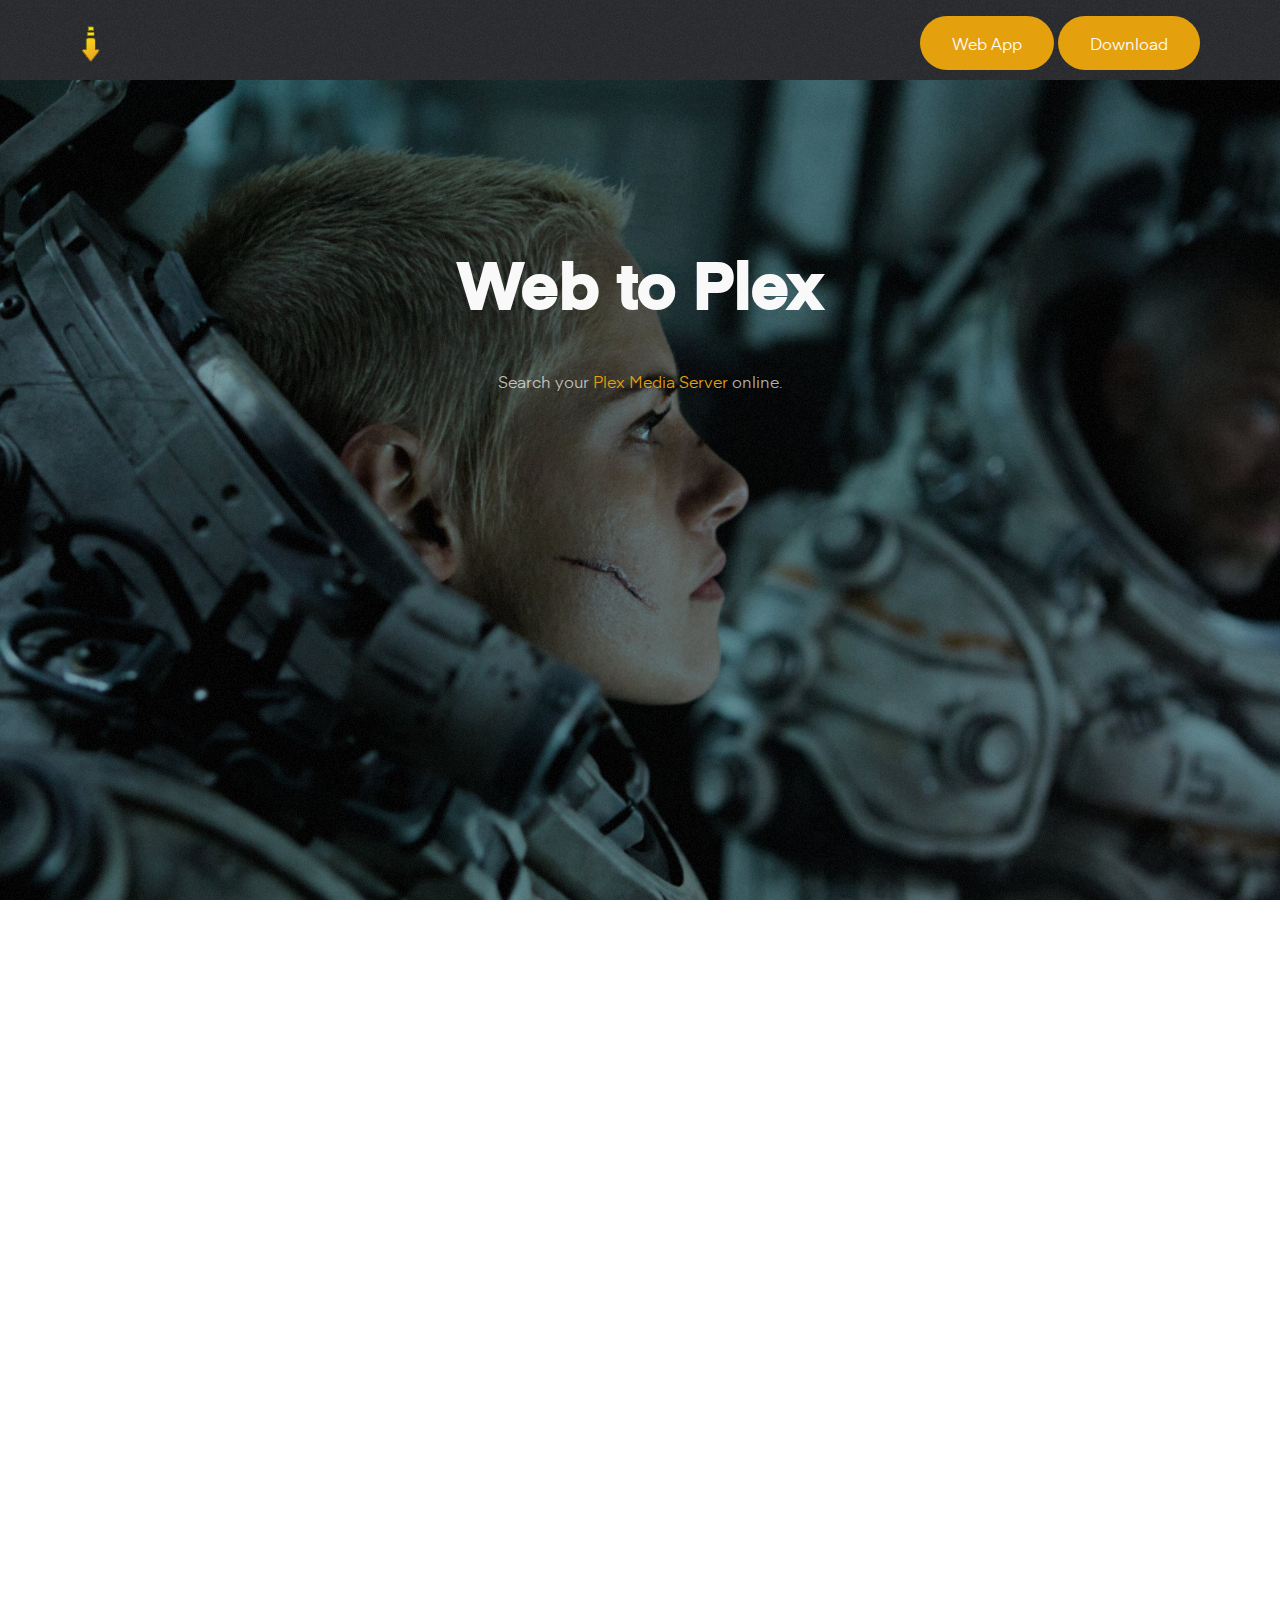
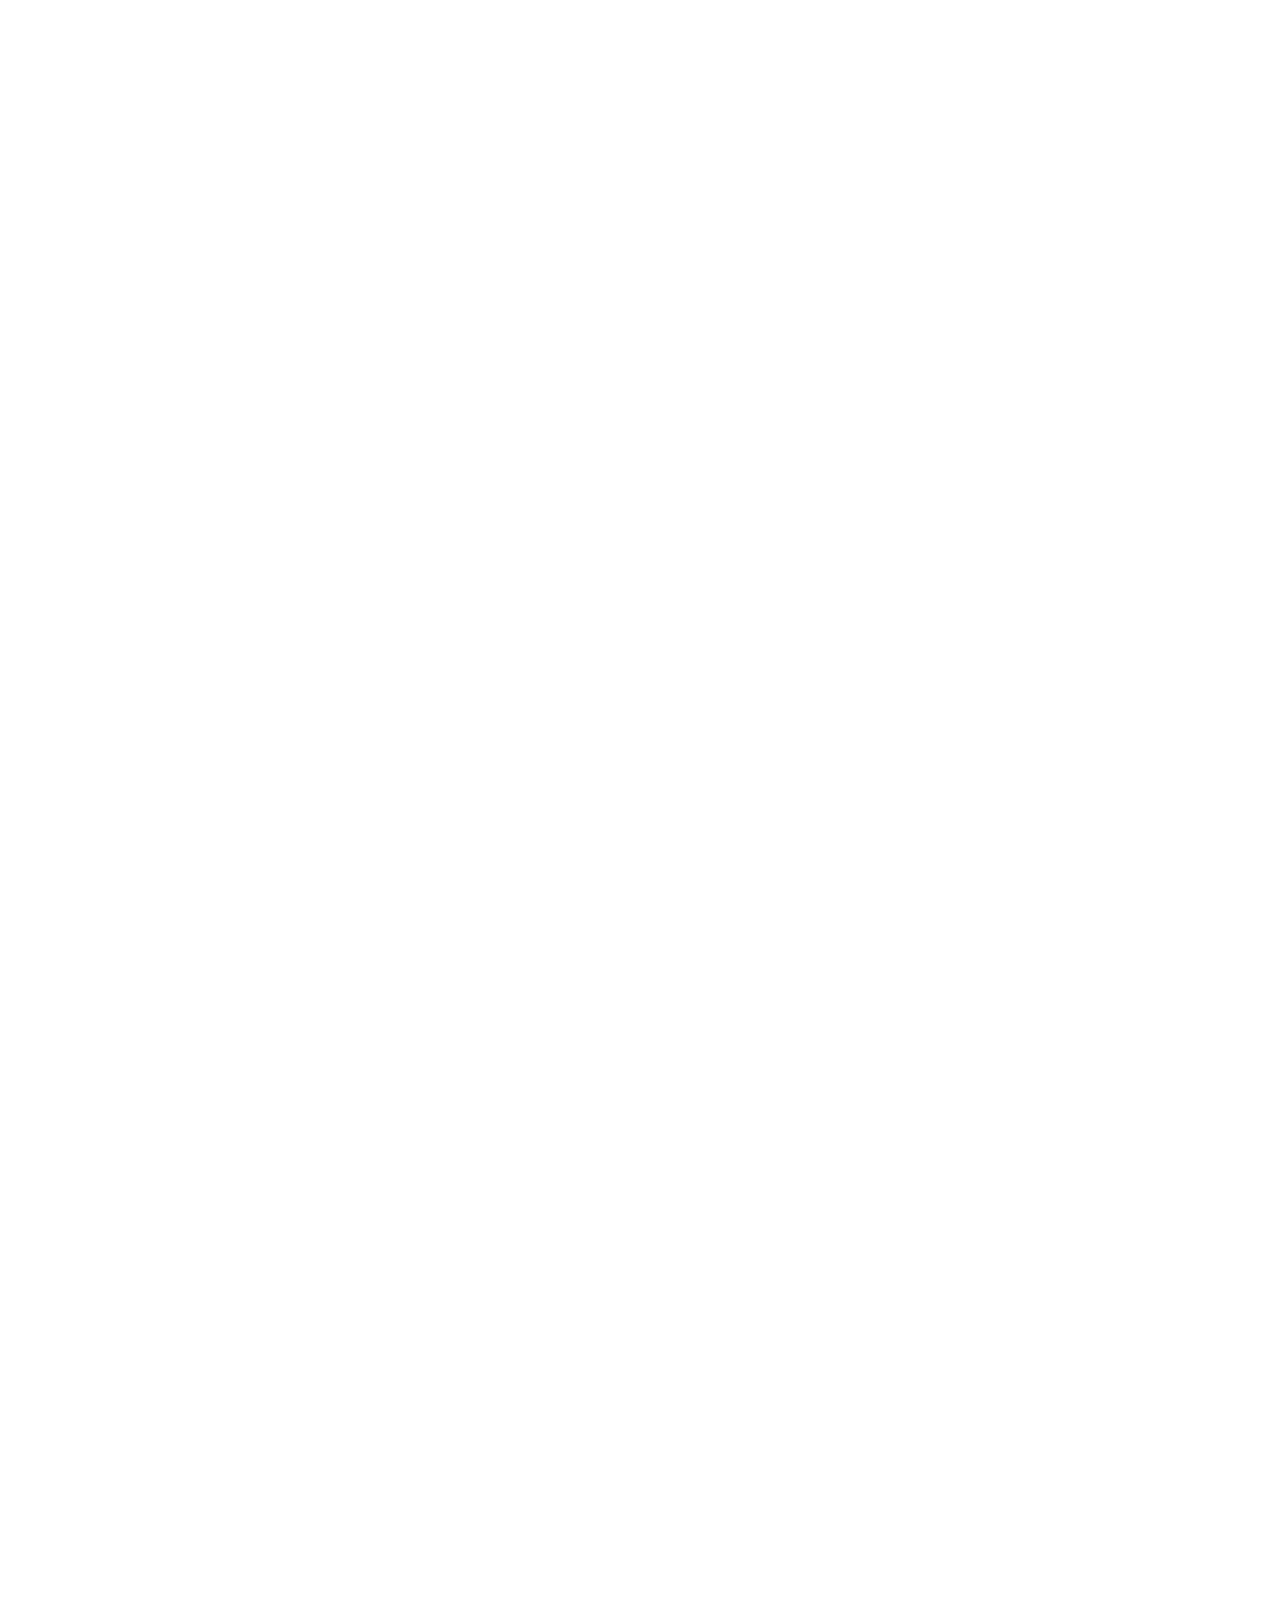
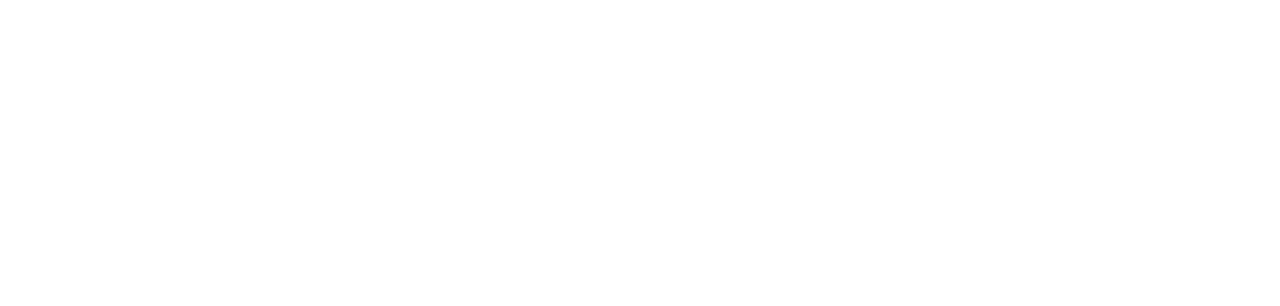
==== index.html @ c53dbc67 "Update version" ====
<!DOCTYPE html>
<html>
<head>
    <base href="" />
    <title>Web to Plex</title>

    <meta charset="utf-8"/>
    <meta name="theme-color" content="#F34245"/>
    <meta name="viewport" content="width=device-width, initial-scale=1"/>
    <meta name="description" content="A website for the Web to Plex extension."/>
    <meta name="google-site-verification" content="2JY8AbAUdzatAGnxoFDxk7_0ZacDJY7AodDSokvZ4Oo" />

    <link rel="shortcut icon" href="icon/48.png"/>
    <link rel="stylesheet" type="text/css" href="index.css"/>
</head>
<body>
    <div id="main-container">
        <!-- Header -->
        <iframe head src="header.html">
            <!-- Backup header -->
            <header>
                <left>
                    <a href="/"><img id="icon" src="image/logo.png" height="40px"/></a>
                </left>
                <right>
                    <a class="button" href="web/">Web App</a>
                    <a class="button" href="#install">Download</a>
                </right>
            </header>
        </iframe>

        <!-- First section, welcoming message(s) -->
        <section id="welcome">
            <h1>Web to Plex</h1>

            <span grey>Search your <a href="https://www.plex.tv/downloads/" orange>Plex Media Server</a> online.</span>
        </section>

        <!-- Getting started -->
        <section id="getting-started" black -light-grey>
            <h3>Getting started</h3>
            <table>
                <tr>
                    <!-- Badges -->
                    <td><img badge src="image/get-plex.png"/></td>
                    <td><img badge src="image/get-web-to-plex.png"/></td>
                    <td><img badge src="image/enjoy.png"/></td>
                </tr>
                <tr>
                    <!-- Captions  -->
                    <td>1. Get <a href="https://www.plex.tv/downloads/" orange>Plex</a> for your device.</td>
                    <td>2. Install <a href="#install" orange>Web to Plex</a>.</td>
                    <td>3. Enjoy your new browsing experience.</td>
                </tr>
            </table>
        </section>

        <!-- Why Web to Plex? -->
        <section id="why-web-to-plex" black>
            <h3>Why Web to Plex?</h3>
            <p>
                Web to Plex searches your Plex Media Server(s) for matching media on sites lime <a href="https://imdb.com/" orange>IMDb</a>,
                letting you immediately open the Movie or TV Show on Plex (if available). If the item isn't found on Plex, you'll be given the option to download or send the item to a supported manager.
            </p>

            <img inline src="image/example-on-device.png"/>
        </section>

        <!-- Installation links -->
        <section id="install" black -light-grey>
            <h3>Install Web to Plex</h3>
            <a class="install button" href="https://chrome.google.com/webstore/detail/web-to-plex/cbpdknicmfolbdpakjihphblioajkcfl" white -black ::dark-grey>
                <img width=32px src="icon/chrome.png"/>
                <div content>
                    <label for="chrome-version" orange>Chrome</label>
                    <div id="chrome-version">Version 4.1.1.11</div>
                </div>
            </a>
            <a class="install button" href="https://addons.mozilla.org/en-US/firefox/addon/web-2-plex/" white -black ::dark-grey>
                <img width=32px src="icon/firefox.png"/>
                <div content>
                    <label for="firefox-version" orange>Firefox</label>
                    <div id="firefox-version">Version 4.1.1.11</div>
                </div>
            </a>
            <a class="install button" href="https://microsoftedge.microsoft.com/addons/detail/njkjmenckbpknhnepepbiikcjeboooon" white -black ::dark-grey>
                <img width=32px src="icon/edge.png"/>
                <div content>
                    <label for="edge-version" orange>Edge</label>
                    <div id="edge-version">Version 4.1.1.11</div>
                </div>
            </a>
            <a class="install button" href="https://addons.opera.com/extensions/details/web-to-plex/" white -black ::dark-grey>
                <img width=32px src="icon/opera.png"/>
                <div content>
                    <label for="opera-version" orange>Opera</label>
                    <div id="opera-version">Version 4.1.1.11</div>
                </div>
            </a><br>
            <p>
                By downloading this software, you accept the <a href="terms" orange>Terms of Service</a> and conditions.
            </p>
        </section>

        <!-- External links -->
        <section id="external" white -orange>
            <table>
                <tr>
                    <!-- Title -->
                    <td h3>GitHub</td>
                    <td h3>Chrome WebStore</td>
                    <td h3>Firefox Addons</td>
                    <td h3>Microsoft Addons</td>
                    <td h3>Opera Addons</td>
                </tr>
                <tr>
                    <!-- Sub-Title -->
                    <td h4><a href="https://github.com/SpaceK33z/web-to-plex/issues/" target="_blank" :black>Open issues</a></td>
                    <td h4>Reviews</td>
                    <td h4>Reviews</td>
                    <td h4>Reviews</td>
                    <td h4>Reviews</td>
                </tr>
                <tr>
                    <!-- Content -->
                    <td h2 id="github-open">N/A</td>
                    <td h2>N/A</td>
                    <td h2>N/A</td>
                    <td h2>N/A</td>
                    <td h2>N/A</td>
                </tr>
                <tr>
                    <!-- Ratings -->
                    <td></td>
                    <td rating="5.0"></td>
                    <td rating="5.0"></td>
                    <td rating="5.0"></td>
                    <td rating="5.0"></td>
                </tr>
                <tr>
                    <!-- Ratings -->
                    <td id="github-total"></td>
                    <td>0 reviews</td>
                    <td>0 reviews</td>
                    <td>0 reviews</td>
                    <td>0 reviews</td>
                </tr>
            </table>
        </section>

        <!-- Footer -->
        <iframe foot src="footer.html">
            <!-- Backup footer -->
            <table>
                <tr>
                    <!-- Titles -->
                    <td h4 white><a href="#">Downloads</a></td>
                    <td h4 white><a href="#">Support</a></td>
                    <td h4 white><a href="#">Contact</a></td>
                    <td h4 white><a href="#">Information</a></td>
                </tr>
                <tr>
                    <!-- Sub-Titles -->
                    <td><a href="https://www.plex.tv/media-server-downloads/">Plex Media Server</a></td>
                    <td><a href="https://github.com/SpaceK33z/web-to-plex/">GitHub</a></td>
                    <td><a href="mailto:web.to.plex@gmail.com">e-mail</a></td>
                    <td><a href="faq">FAQs</a></td>
                </tr>
                <tr>
                    <!-- Sub-Titles -->
                    <td><a href="https://github.com/SpaceK33z/web-to-plex/">Source Code</a></td>
                    <td><a href="https://github.com/SpaceK33z/web-to-plex/wiki/">Wiki</a></td>
                    <td><a href="https://github.com/webtoplex/">@webtoplex</a></td>
                    <td><a href="privacy">Privacy Policy</a></td>
                </tr>
                <tr>
                    <!-- Sub-Titles -->
                    <td></td>
                    <td></td>
                    <td></td>
                    <td><a href="terms">Terms of Service</a></td>
                </tr>
            </table>
        </iframe>
    </div>

    <!-- Run after completion -->
    <script type="text/javascript" src="index.js"></script>
</body>
</html>
---- index.css ----
@charset "UTF-8";

@font-face {
    font-family: "Plex";
    src: url(font/Plex.woff2) format('woff2'),
        url(font/Plex.woff2) format('woff');
    font-weight: 400;
    font-style: normal;
}

@font-face {
    font-family: "Plex-bold";
    src: url(font/Plex.bold.woff2) format('woff2'),
        url(font/Plex.bold.woff) format('woff');
    font-weight: 400;
    font-style: normal;
}

@import url(css/reset.css);
@import url(css/animate.css);

:root {
    --black:      #282a2dff;
    --dark-grey:  #666666ff;
    --light-grey: #f9f9f9ff;
    --grey:       #ffffffb3;
    --orange:     #e5a00dff;
    --white:      #ffffffff;
}

html, body {
    margin: 0;
    padding: 0;

    overflow-x: hidden;
    height: 100vh;
    width: 100vw;
}

body {
    color: var(--light-grey);
    font-family: "Plex";
    text-align: center;
}

body[footer], body[header] {
    overflow: hidden;
}

[black] {
    color: var(--black) !important;
}

[dark-grey] {
    color: var(--dark-grey) !important;
}

[light-grey] {
    color: var(--light-grey) !important;
}

[grey] {
    color: var(--grey) !important;
}

[orange] {
    color: var(--orange) !important;
}

[white] {
    color: var(--white) !important;
}

[black\:] [href] {
    color: var(--black) !important;
}

[dark-grey\:] [href] {
    color: var(--dark-grey) !important;
}

[light-grey\:] [href] {
    color: var(--light-grey) !important;
}

[grey\:] [href] {
    color: var(--grey) !important;
}

[orange\:] [href] {
    color: var(--orange) !important;
}

[white\:] [href] {
    color: var(--white) !important;
}

[\:black]:hover {
    color: var(--black) !important;
}

[\:dark-grey]:hover {
    color: var(--dark-grey) !important;
}

[\:light-grey]:hover {
    color: var(--light-grey) !important;
}

[\:grey]:hover {
    color: var(--grey) !important;
}

[\:orange]:hover {
    color: var(--orange) !important;
}

[\:white]:hover {
    color: var(--white) !important;
}

[-black] {
    background-color: var(--black) !important;
}

[-dark-grey] {
    background-color: var(--dark-grey) !important;
}

[-light-grey] {
    background-color: var(--light-grey) !important;
}

[-grey] {
    background-color: var(--grey) !important;
}

[-orange] {
    background-color: var(--orange) !important;
}

[-white] {
    background-color: var(--white) !important;
}

[\:\:black]:hover {
    background-color: var(--black) !important;
}

[\:\:dark-grey]:hover {
    background-color: var(--dark-grey) !important;
}

[\:\:light-grey]:hover {
    background-color: var(--light-grey) !important;
}

[\:\:grey]:hover {
    background-color: var(--grey) !important;
}

[\:\:orange]:hover {
    background-color: var(--orange) !important;
}

[\:\:white]:hover {
    background-color: var(--white) !important;
}

[no-show] {
    display: none !important;
}

left, right {
    display: inline-block;
}

left {
    float: left;

    padding-left: 5em;
}

right {
    float: right;

    padding-right: 5em;
}

[left] {
    text-align: left;
}

[right] {
    text-align: right;
}

[center] {
    text-align: center;
}

h1, h2, h3, h4, h5, h6, [h1], [h2], [h3], [h4], [h5], [h6] {
    font-family: "Plex-bold";
}

h1, [h1] {
    font-size: 400%;
}

h2, [h2] {
    font-size: 300%;
}

h3, [h3] {
    font-size: 200%;
}

h4, [h4] {
    font-size: 100%;
}

h5, [h5] {
    font-size: 75%;
}

h6, [h6] {
    font-size: 50%;
}

table {
    align-content: center;

    padding: 2em;

    width: 100%;
}

a {
    color: var(--white);
    word-wrap: break-word;
    text-decoration: none;

    transition: all 0.3s;
}

code, pre {
    background: var(--black);
    border-radius: 3px;
    box-shadow: none;
    box-sizing: border-box;
    color: var(--white);
    font-family: "System, Monospace, Menlo, Arial", Consolas, "Liberation Mono", Menlo, Courier, monospace;
    font-size: 70%;
    line-height: 1;
    white-space: pre;

    margin: 0 !important;
    padding: 0.2em 0.4em !important;
}

a[target]:not([target="_top"]):before {
    content: '\22c4';
}

a:not(.button):hover {
    color: var(--orange);
}

a.install {
    background: var(--white);
    display: inline-flex;

    padding: 1em 5em;
}

a.install:hover {
    background: var(--light-grey);
    cursor: pointer;
}

p {
    padding: 0 20em 5em;
}

button, .button, [type="button"i] {
    background: var(--orange);
    border: 0;
    border-radius: 1000px;
    color: var(--white);
    font-weight: 400;
    font-style: normal;
    line-height: 1;
    outline: 0;
    text-rendering: optimizeLegibility;

    margin-top: 3em;
    padding: 1em 2em 1em;

    -webkit-font-smoothing: antialiased;
}

button:hover, .button:hover, [type="button"i]:hover {
    opacity: 0.9;
}

img[badge] {
    max-width: 150px;
}

img[inline] {
    max-width: 80vw;
}

header [type="button"] {
    padding: 0.5em 2em;
}

.install > img {
    display: inline-block;

    margin-left: -3em;
}

.install > [content] {
    text-align: left;

    padding-left: 1em;
}

.star.icon {
    max-width: 1em;
}

ul li {
    list-style-type: none;
}

ol[top] {
    text-align: left;

    padding: 0 20em 10em;
}

ol > li {
    font-weight: bold;
}

ol > ol > li {
    font-weight: normal;
}

li[for], ol:not([top]) {
    padding-bottom: 1em;
}

li[for]:before {
    content: attr(for) ".";
    text-decoration: underline;
}

header {
    align-items: center;
    background: var(--black);

    padding: 2em 0 0;
    position: absolute;
    top: 0;

    height: 4em;
    width: 100%;
}

#main-container {
    height: 100%;
    width: 100%;
}

#icon {
    margin: -0.5em 0 0;
}

#welcome {
    background: url("image/noise.png") fixed, url("image/welcome.png") fixed center / cover no-repeat;
    background-attachment: scroll;

    margin-top: -0.25em;
    padding-top: 7.25em;

    height: 100%;
}

#welcome ~ *:not(:last-child) {
    padding-bottom: 3em;
    padding-top: 2em;
    margin-top: -2em;
}

footer {
    text-align: left;

    padding: 0em 10em 5em;
}

iframe {
    border: 0;
    overflow: hidden;

    margin: 0;
    padding: 0;

    width: 100%;
}

iframe[head] {
    height: 5em;
}

iframe[foot] {
    height: 15em;
}

header, footer {
    background-image: url(image/noise.png);
}
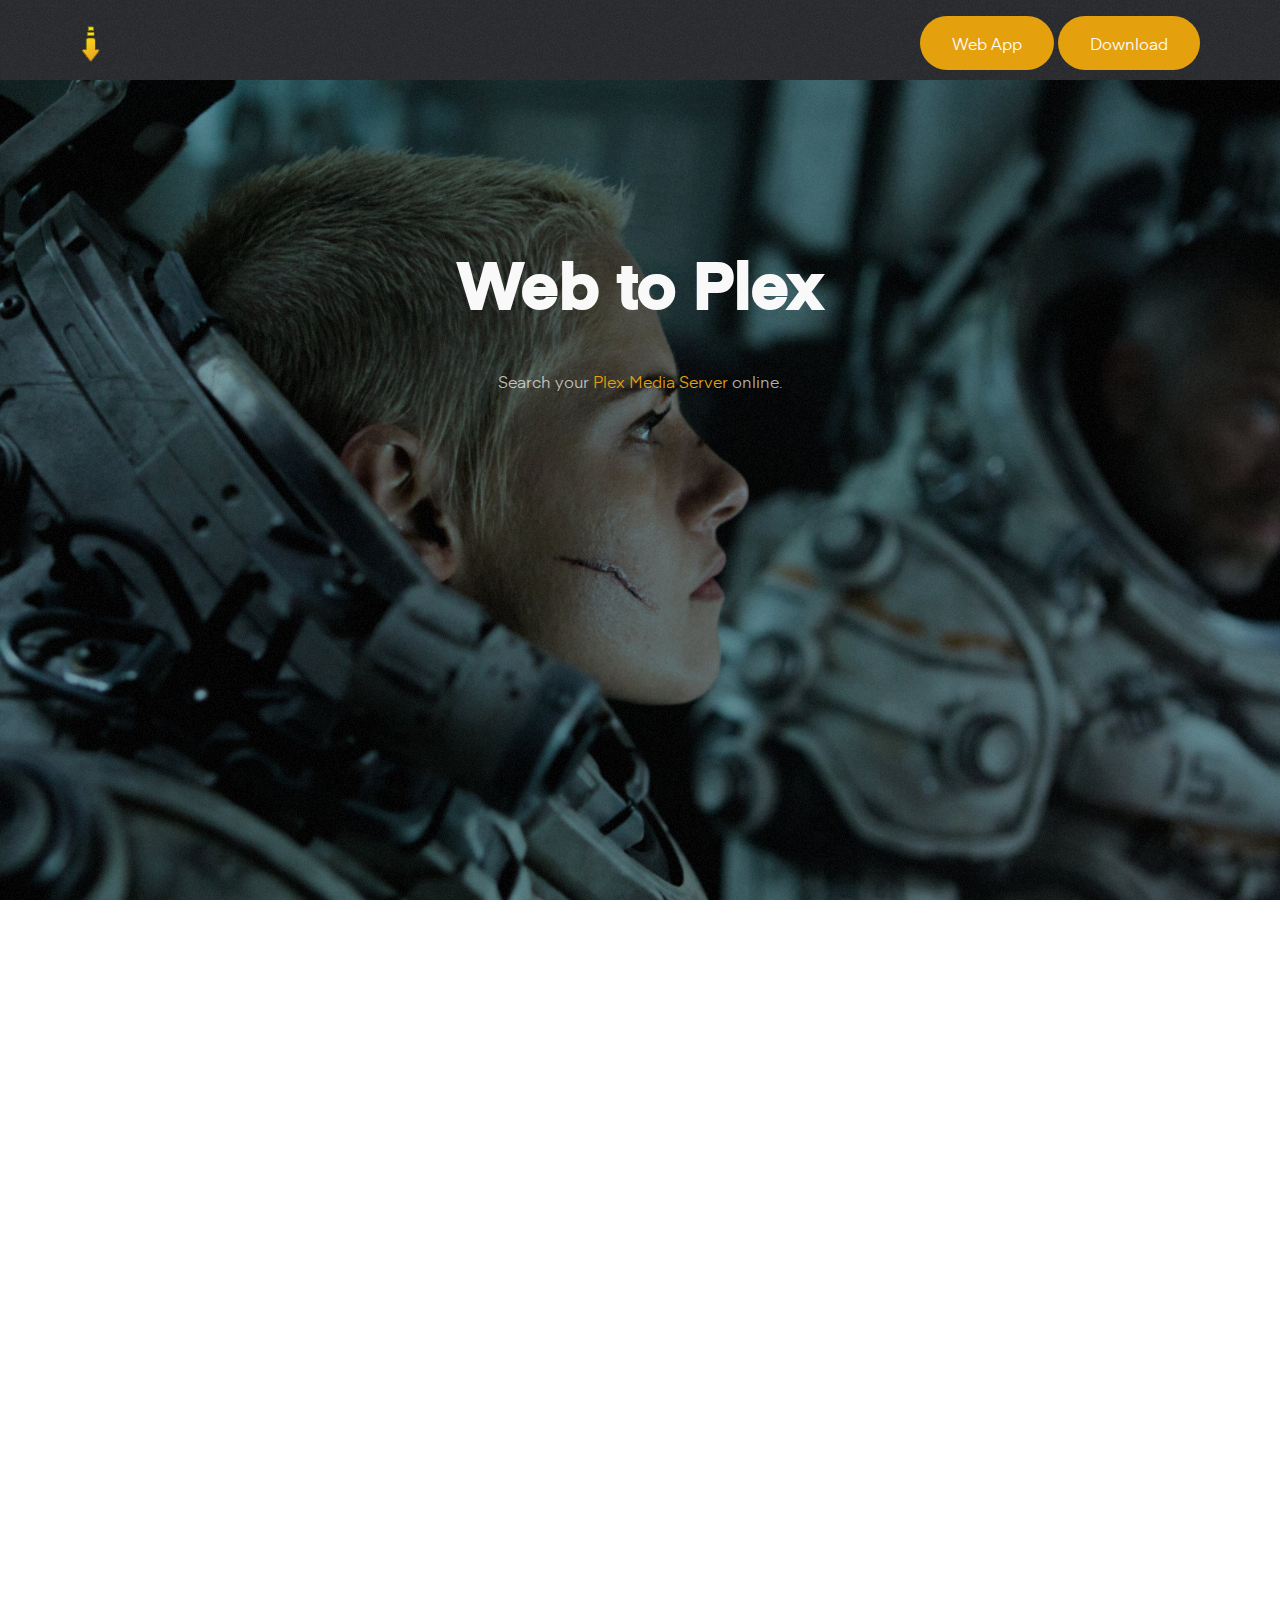
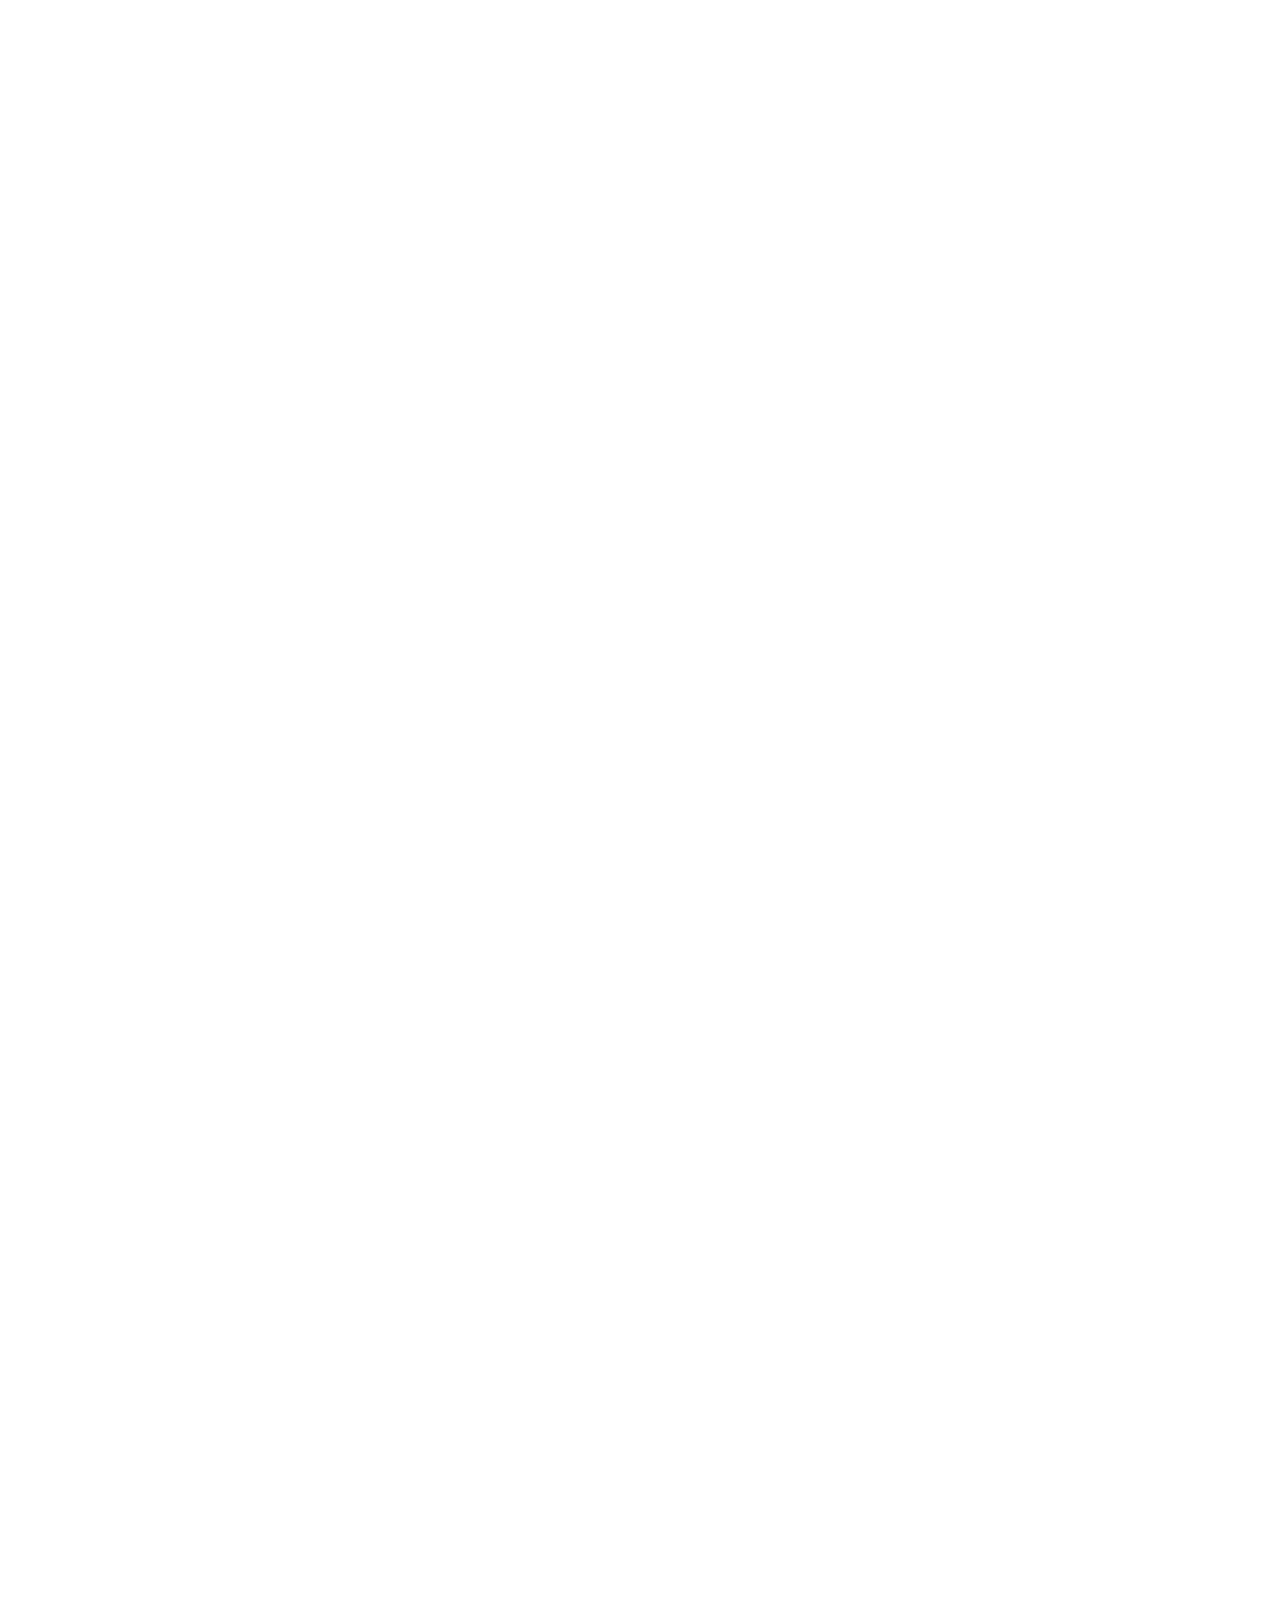
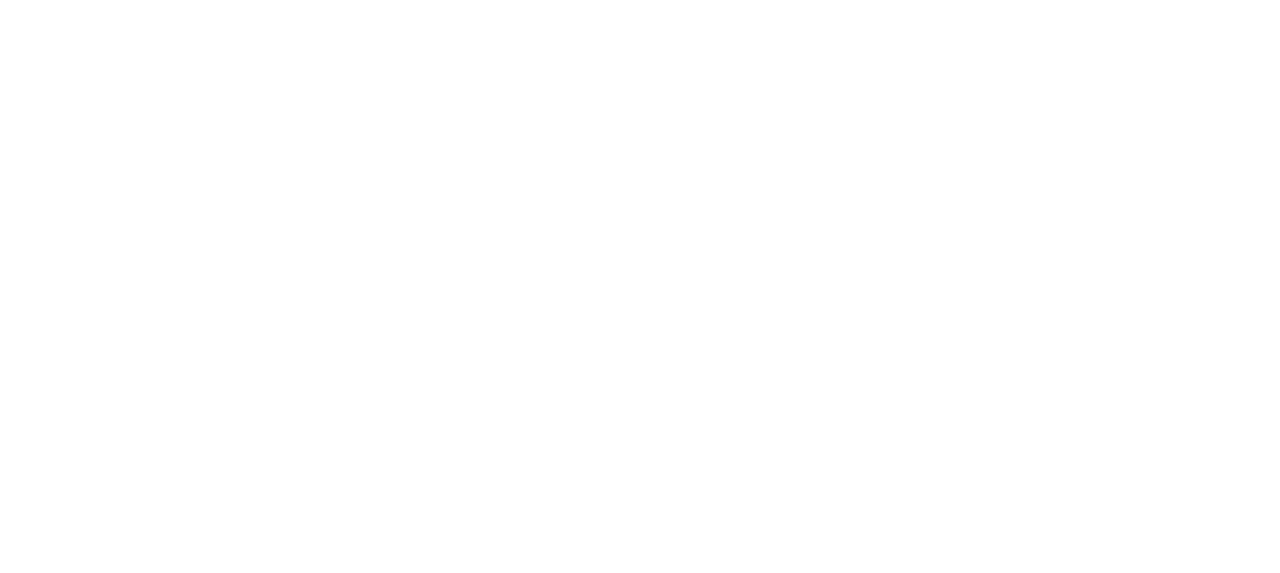
==== commit b2494e94: "Update styling and syntax" ====
--- a/index.html
+++ b/index.html
@@ -24,7 +24,7 @@
                 </left>
                 <right>
                     <a class="button" href="web/">Web App</a>
-                    <a class="button" href="#install">Download</a>
+                    <a class="button" href="#installation">Download</a>
                 </right>
             </header>
         </iframe>
@@ -48,11 +48,13 @@
                 </tr>
                 <tr>
                     <!-- Captions  -->
-                    <td>1. Get <a href="https://www.plex.tv/downloads/" orange>Plex</a> for your device.</td>
-                    <td>2. Install <a href="#install" orange>Web to Plex</a>.</td>
+                    <td>1. Get <a href="https://www.plex.tv/downloads/" orange>Plex</a> for your device.<em>*</em></td>
+                    <td>2. Install <a href="#installation" orange>Web to Plex</a>.</td>
                     <td>3. Enjoy your new browsing experience.</td>
                 </tr>
             </table>
+
+            <em>* This step is optional.</em>
         </section>
 
         <!-- Why Web to Plex? -->
@@ -67,36 +69,99 @@
         </section>
 
         <!-- Installation links -->
-        <section id="install" black -light-grey>
+        <section id="installation" black -light-grey>
             <h3>Install Web to Plex</h3>
-            <a class="install button" href="https://chrome.google.com/webstore/detail/web-to-plex/cbpdknicmfolbdpakjihphblioajkcfl" white -black ::dark-grey>
-                <img width=32px src="icon/chrome.png"/>
-                <div content>
-                    <label for="chrome-version" orange>Chrome</label>
-                    <div id="chrome-version">Version 4.1.1.11</div>
-                </div>
-            </a>
-            <a class="install button" href="https://addons.mozilla.org/en-US/firefox/addon/web-2-plex/" white -black ::dark-grey>
-                <img width=32px src="icon/firefox.png"/>
-                <div content>
-                    <label for="firefox-version" orange>Firefox</label>
-                    <div id="firefox-version">Version 4.1.1.11</div>
-                </div>
-            </a>
-            <a class="install button" href="https://microsoftedge.microsoft.com/addons/detail/njkjmenckbpknhnepepbiikcjeboooon" white -black ::dark-grey>
-                <img width=32px src="icon/edge.png"/>
-                <div content>
-                    <label for="edge-version" orange>Edge</label>
-                    <div id="edge-version">Version 4.1.1.11</div>
-                </div>
-            </a>
-            <a class="install button" href="https://addons.opera.com/extensions/details/web-to-plex/" white -black ::dark-grey>
-                <img width=32px src="icon/opera.png"/>
-                <div content>
-                    <label for="opera-version" orange>Opera</label>
-                    <div id="opera-version">Version 4.1.1.11</div>
-                </div>
-            </a><br>
+
+            <div id="install" source="storefront">
+                <table>
+                    <tr id="sources">
+                        <td><a class="source" href="#installation" value="storefront">Storefront</a></td>
+                        <td><a class="source" href="#installation" value="github">GitHub</a></td>
+                    </tr>
+
+                    <!-- Storefront -->
+                    <tr source="Storefront" version>
+                        <td>
+                            <a class="install button" href="https://chrome.google.com/webstore/detail/web-to-plex/cbpdknicmfolbdpakjihphblioajkcfl" white -black ::dark-grey>
+                                <img width=32px src="icon/chrome.png"/>
+                                <div content>
+                                    <label for="chrome-version" orange>Chrome</label>
+                                    <div id="chrome-version">v4.1.1.9</div>
+                                </div>
+                            </a>
+                        </td>
+                        <td>
+                            <a class="install button" href="https://addons.mozilla.org/en-US/firefox/addon/web-2-plex/" white -black ::dark-grey>
+                                <img width=32px src="icon/firefox.png"/>
+                                <div content>
+                                    <label for="firefox-version" orange>Firefox</label>
+                                    <div id="firefox-version"></div>
+                                </div>
+                            </a>
+                        </td>
+                        <td>
+                            <a class="install button" href="https://microsoftedge.microsoft.com/addons/detail/njkjmenckbpknhnepepbiikcjeboooon" white -black ::dark-grey>
+                                <img width=32px src="icon/edge.png"/>
+                                <div content>
+                                    <label for="edge-version" orange>Edge</label>
+                                    <div id="edge-version">v4.1.1.11</div>
+                                </div>
+                            </a>
+                        </td>
+                        <td>
+                            <a class="install button" href="https://addons.opera.com/extensions/details/web-to-plex/" white -black ::dark-grey>
+                                <img width=32px src="icon/opera.png"/>
+                                <div content>
+                                    <label for="opera-version" orange>Opera</label>
+                                    <div id="opera-version"></div>
+                                </div>
+                            </a>
+                        </td>
+                    </tr>
+
+                    <!-- GitHub -->
+                    <tr source="GitHub" version>
+                        <td>
+                            <a class="install button" href="https://github.com/webtoplex/browser-extension/blob/master/src.zip" white -black ::dark-grey>
+                                <img width=32px src="icon/chrome.png"/>
+                                <div content>
+                                    <label for="chrome-version" orange>Chrome</label>
+                                    <div id="chrome-version"></div>
+                                </div>
+                            </a>
+                        </td>
+                        <td>
+                            <a class="install button" href="https://github.com/webtoplex/browser-extension/blob/master/moz.zip" white -black ::dark-grey>
+                                <img width=32px src="icon/firefox.png"/>
+                                <div content>
+                                    <label for="firefox-version" orange>Firefox</label>
+                                    <div id="firefox-version"></div>
+                                </div>
+                            </a>
+                        </td>
+                        <td>
+                            <a class="install button" href="https://github.com/webtoplex/browser-extension/blob/master/win.zip" white -black ::dark-grey>
+                                <img width=32px src="icon/edge.png"/>
+                                <div content>
+                                    <label for="edge-version" orange>Edge</label>
+                                    <div id="edge-version"></div>
+                                </div>
+                            </a>
+                        </td>
+                        <td>
+                            <a class="install button" href="https://github.com/webtoplex/browser-extension/blob/master/opa.zip" white -black ::dark-grey>
+                                <img width=32px src="icon/opera.png"/>
+                                <div content>
+                                    <label for="opera-version" orange>Opera</label>
+                                    <div id="opera-version"></div>
+                                </div>
+                            </a>
+                        </td>
+                    </tr>
+                </table>
+            </div>
+
+            <br>
             <p>
                 By downloading this software, you accept the <a href="terms" orange>Terms of Service</a> and conditions.
             </p>
--- a/index.css
+++ b/index.css
@@ -3,7 +3,7 @@
 @font-face {
     font-family: "Plex";
     src: url(font/Plex.woff2) format('woff2'),
-        url(font/Plex.woff2) format('woff');
+        url(font/Plex.woff) format('woff');
     font-weight: 400;
     font-style: normal;
 }
@@ -18,6 +18,7 @@
 
 @import url(css/reset.css);
 @import url(css/animate.css);
+@import url(css/glyphs.css);
 
 :root {
     --black:      #282a2dff;
@@ -25,6 +26,7 @@
     --light-grey: #f9f9f9ff;
     --grey:       #ffffffb3;
     --orange:     #e5a00dff;
+    --dark-white: #f2f3f4ff;
     --white:      #ffffffff;
 }
 
@@ -237,10 +239,15 @@
 
 a {
     color: var(--white);
+    cursor: pointer;
     word-wrap: break-word;
     text-decoration: none;
 
     transition: all 0.3s;
+}
+
+a * {
+    cursor: inherit;
 }
 
 code, pre {
@@ -287,6 +294,7 @@
     border: 0;
     border-radius: 1000px;
     color: var(--white);
+    cursor: pointer;
     font-weight: 400;
     font-style: normal;
     line-height: 1;
@@ -395,6 +403,84 @@
     margin-top: -2em;
 }
 
+#install > * {
+    background: var(--white) !important;
+    border: 1px solid var(--light-grey) !important;
+    border-radius: 6px !important;
+    box-shadow: 0 0 60px 0 rgba(0,0,0,.05);
+    box-sizing: border-box !important;
+    display: flex !important;
+
+    margin: 0 8% !important;
+
+    width: 84% !important;
+}
+
+#install tbody {
+    width: 100% !important;
+}
+
+#install [source] {
+    display: none !important;
+
+    padding: 0 8% !important;
+}
+
+#install [source]::before {
+    content: attr(source) " (" attr(version) ")";
+    display: block;
+    font-size: 3em;
+
+    margin-top: 3%;
+}
+
+#install[source="storefront"i] [value="storefront"i], #install[source="github"i] [value="github"i] {
+    background: var(--dark-white) !important;
+}
+
+#install[source="storefront"i] [source="storefront"i], #install[source="github"i] [source="github"i] {
+    display: block !important;
+}
+
+#sources {
+    display: inline-block !important;
+
+    width: 100% !important;
+}
+
+#sources > * {
+    display: inline-block !important;
+
+    width: 200px !important;
+}
+
+#sources > *:not(:first-child) {
+    margin-left: 2%;
+}
+
+.source {
+    border: 1px solid var(--dark-grey) !important;
+    background: var(--white) !important;
+    display: inline-block !important;
+    color: var(--black) !important;
+    cursor: pointer !important;
+
+    padding: 16px 16px 17px !important;
+
+    width: 100% !important;
+}
+
+#sources > *:first-child .source {
+    border-top-left-radius: 3px !important;
+    border-bottom-left-radius: 3px !important;
+    border-right: 0 !important;
+}
+
+#sources > *:last-child .source {
+    border-top-right-radius: 3px;
+    border-bottom-right-radius: 3px;
+}
+
 footer {
     text-align: left;
 
